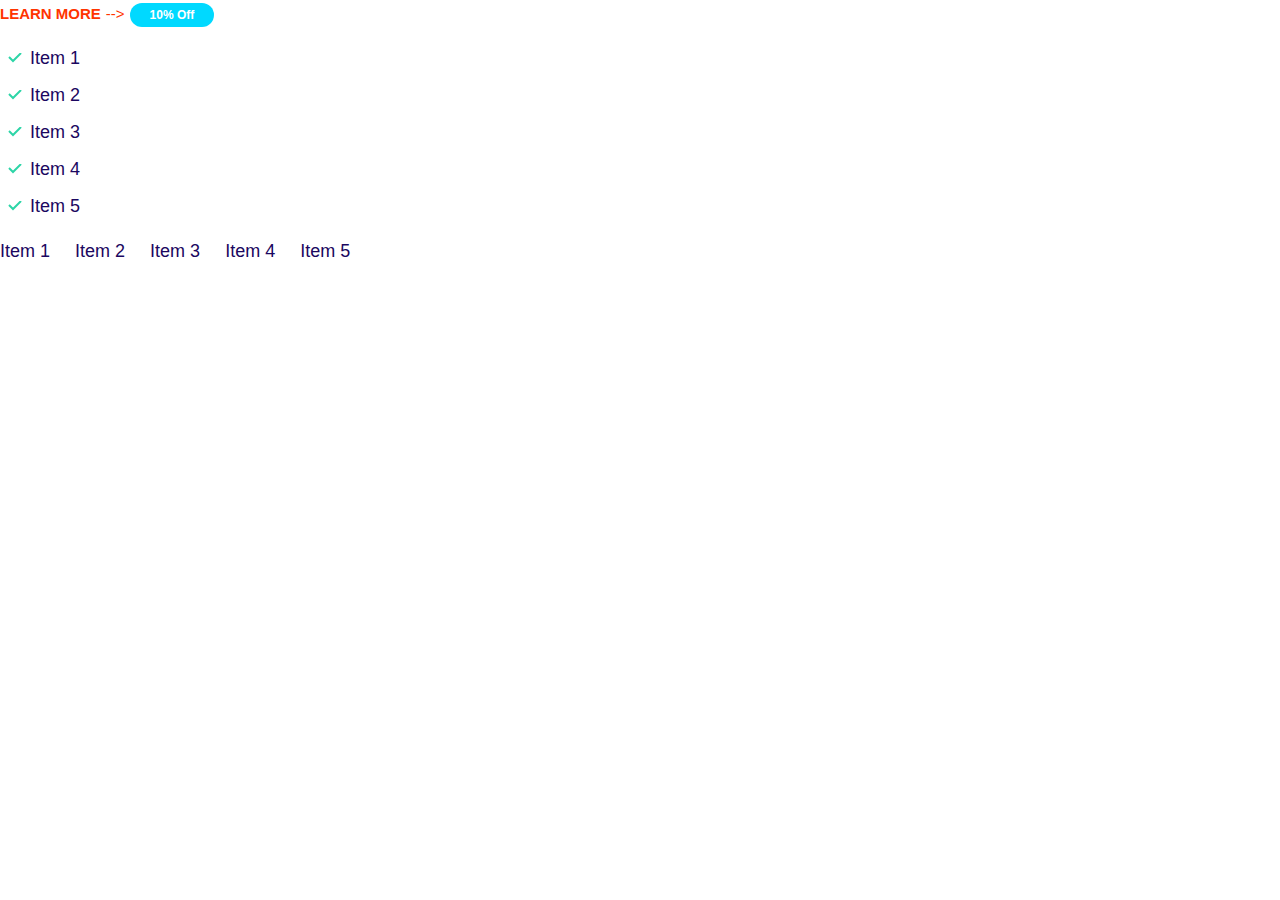
==== index.html @ 7f9cfc70 "Define list styles." ====
<!DOCTYPE html>
<html lang="en">

<head>
    <meta charset="UTF-8">
    <meta http-equiv="X-UA-Compatible" content="IE=edge">
    <meta name="viewport" content="width=device-width, initial-scale=1.0">
    <link rel="stylesheet" href="styles/normalize.css">
    <link rel="stylesheet" href="styles/stylesheet.css">
    <title>Moshify</title>
</head>

<body>
    <a href="http://moshify.com/learn_more" class="link learn-more">learn more</a>
    <span class="badge badge-secondary badge-small">10% Off</span>
    <ul class="list list-tick">
        <li class="list-item">Item 1</li>
        <li class="list-item">Item 2</li>
        <li class="list-item">Item 3</li>
        <li class="list-item">Item 4</li>
        <li class="list-item">Item 5</li>
    </ul>

    <ul class="list list-inline">
        <li class="list-item">Item 1</li>
        <li class="list-item">Item 2</li>
        <li class="list-item">Item 3</li>
        <li class="list-item">Item 4</li>
        <li class="list-item">Item 5</li>
    </ul>
    
</body>

</html>
---- styles/stylesheet.css ----
/* Typography */

:root {
    --primary-color: #2584ff;
    --secondary-color: #00d9ff;
    --accent-color: #ff3400;
    --heading-color: #1b0760;
    --body-color: #918ca4;
}

html {
    font-size: 62.5%;
}

body {
    font-family: Inter, Arial, Helvetica, sans-serif;
    color: var(--body-color);
    font-size: 2.4rem;
    line-height: 1.5;
}

h1,
h2,
h3 {
    color: var(--heading-color);
    margin-bottom: 1rem;
}

h1 {
    font-size: 7rem;
}

h2 {
    font-size: 4rem;
}

h3 {
    font-size: 3rem;
}

p {
    margin-top: 0;
}

/* Links */

.link {
    color: var(--accent-color);
    text-transform: uppercase;
    text-decoration: none;
    font-size: 2rem;
    font-weight: bold;
}

.learn-more::after {
    content: "-->";
    margin-left: 5px;
    transition: margin 0.1s linear;
    font-weight: normal;
}

.learn-more:hover::after {
    margin-left: 10px;
}

/* Badges */

.badge {
    border-radius: 20px;
    font-size: 2rem;
    font-weight: 600;
    padding: 0.5rem 2rem;
    white-space: nowrap;
}

.badge-small {
    font-size: 1.6rem;
}

.badge-primary {
    background-color: var(--primary-color);
    color: white;
}

.badge-secondary {
    background-color: var(--secondary-color);
    color: white;
}

/* Lists */

.list {
    list-style: none;
    padding-left: 0;
    color:var(--heading-color);
}

.list-inline .list-item {
    display: inline-block;
    margin-right: 2rem;
}

.list-tick {
    list-style-image: url("../images/tick.svg");
    padding-left: 3rem;
}

.list-tick .list-item {
    padding-left: 0.5rem;
    margin-bottom: 1rem;
}

@media screen and (min-width: 1024px) {
    /* Typography */

    body {
        font-size: 1.8rem;
    }

    h1 {
        font-size: 8rem;
    }

    h2 {
        font-size: 4rem;
    }

    h3 {
        font-size: 2.4rem;
    }

    /* Links */

    .link {
        font-size: 1.5rem;
    }

    /* Badges */

    .badge {
        font-size: 1.5rem;
    }

    .badge-small {
        font-size: 1.2rem;
    }

    /* Lists */

    .list-tick .list-item {
        padding-left: 0;
    }
}
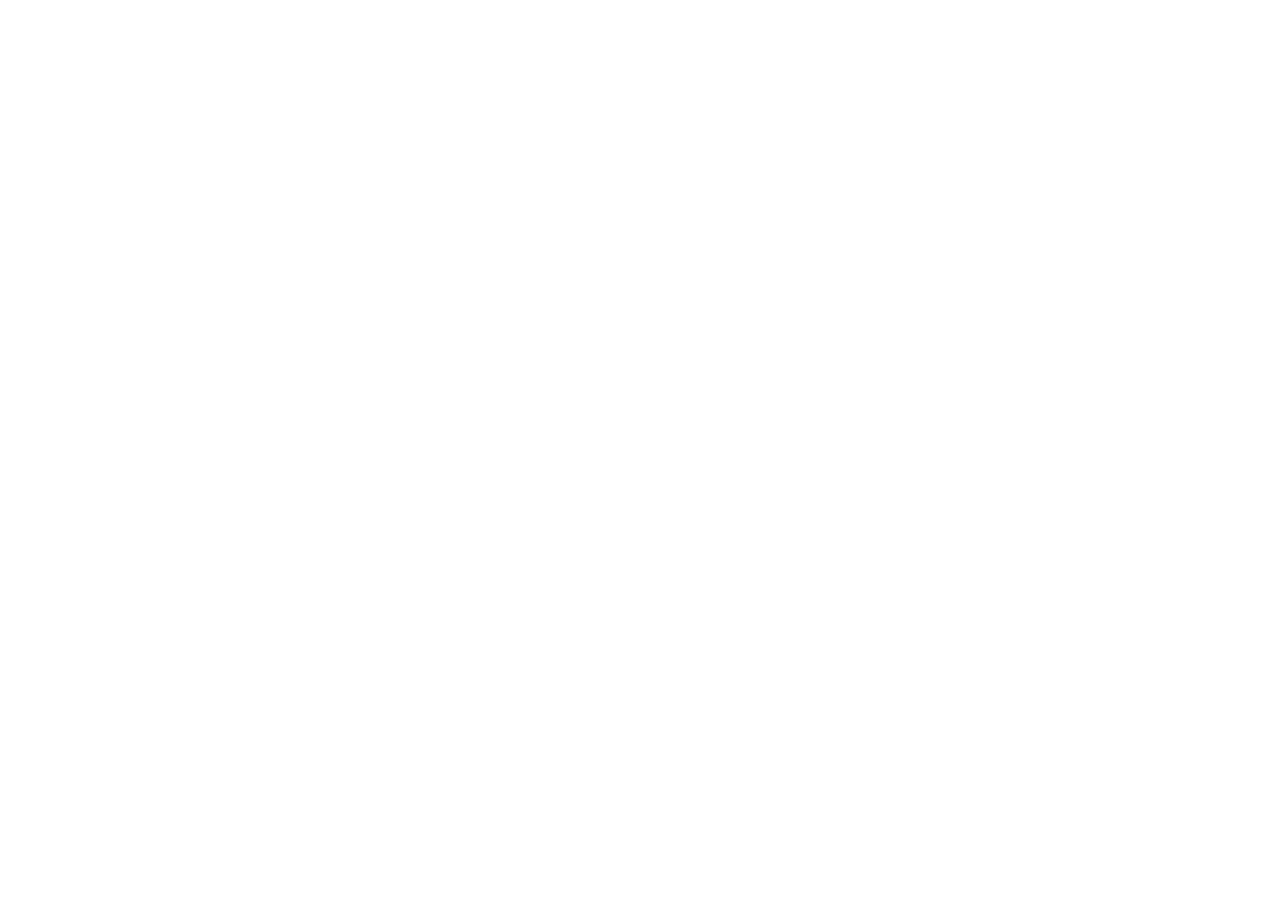
==== commit ea021156: "Added Components sections, added svg component." ====
--- a/index.html
+++ b/index.html
@@ -11,24 +11,7 @@
 </head>
 
 <body>
-    <a href="http://moshify.com/learn_more" class="link learn-more">learn more</a>
-    <span class="badge badge-secondary badge-small">10% Off</span>
-    <ul class="list list-tick">
-        <li class="list-item">Item 1</li>
-        <li class="list-item">Item 2</li>
-        <li class="list-item">Item 3</li>
-        <li class="list-item">Item 4</li>
-        <li class="list-item">Item 5</li>
-    </ul>
-
-    <ul class="list list-inline">
-        <li class="list-item">Item 1</li>
-        <li class="list-item">Item 2</li>
-        <li class="list-item">Item 3</li>
-        <li class="list-item">Item 4</li>
-        <li class="list-item">Item 5</li>
-    </ul>
     
 </body>
 
-</html>+</html >--- a/styles/stylesheet.css
+++ b/styles/stylesheet.css
@@ -92,7 +92,7 @@
 .list {
     list-style: none;
     padding-left: 0;
-    color:var(--heading-color);
+    color: var(--heading-color);
 }
 
 .list-inline .list-item {
@@ -109,6 +109,29 @@
     padding-left: 0.5rem;
     margin-bottom: 1rem;
 }
+
+/* Icons */
+
+.icon {
+    width: 40px;
+    height: 40px;
+}
+
+.icon-primary {
+    fill: var(--primary-color);
+}
+
+.icon-container {
+    background-color: #f3f9fa;
+    width: 64px;
+    height: 64px;
+    border-radius: 50%;
+    display: flex;
+    justify-content: center;
+    align-items: center;
+}
+
+/* The rest of the icon styles will be created as i go through the project */
 
 @media screen and (min-width: 1024px) {
     /* Typography */
@@ -150,4 +173,6 @@
     .list-tick .list-item {
         padding-left: 0;
     }
+
+    /* Icons */
 }
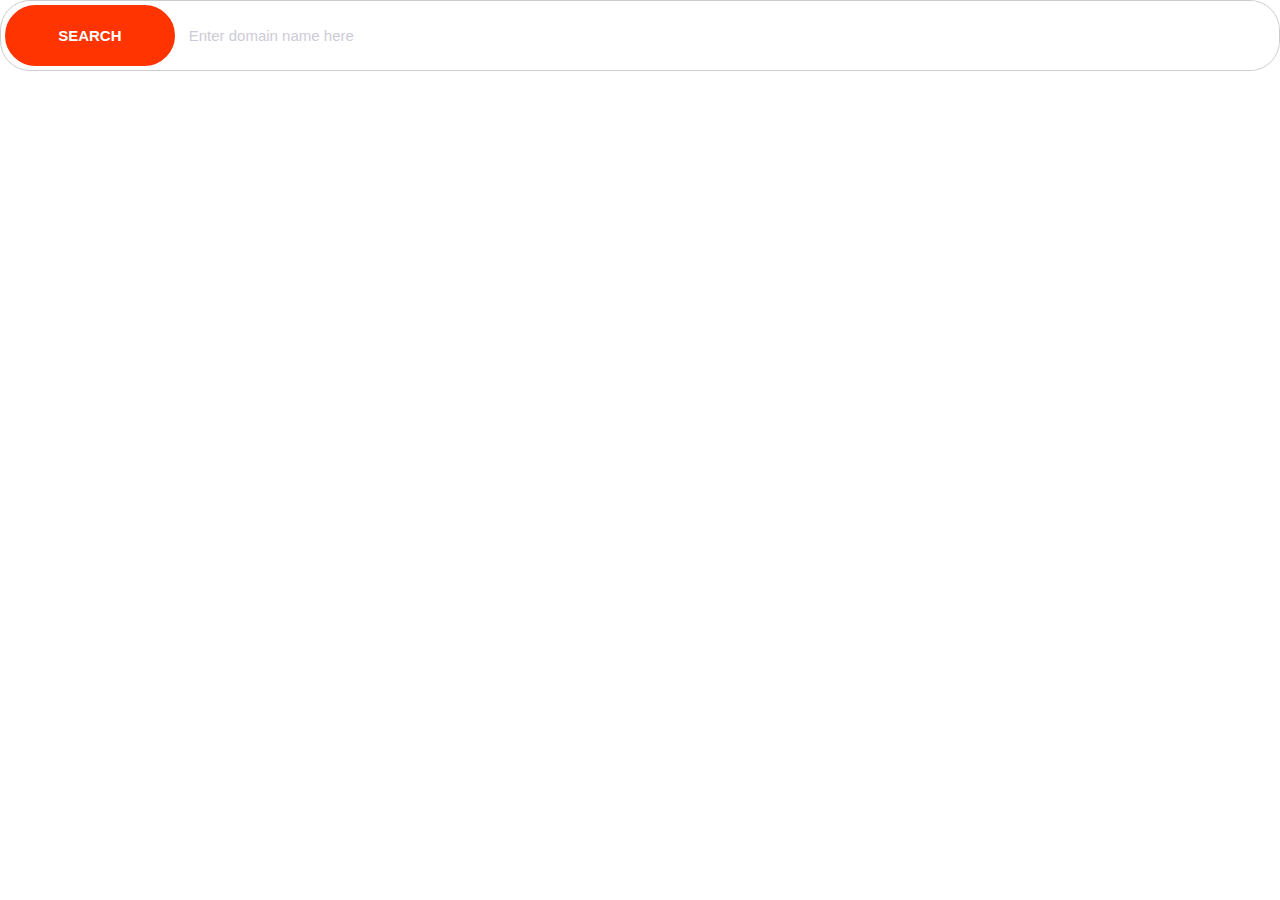
==== commit b6c89f81: "Created input and input group styles." ====
--- a/index.html
+++ b/index.html
@@ -11,7 +11,10 @@
 </head>
 
 <body>
-    
+    <div class="input-group">
+        <button class="btn btn-accent">Search</button>
+        <input type="text" class="input" placeholder="Enter domain name here">
+    </div>
 </body>
 
-</html >+</html>--- a/styles/stylesheet.css
+++ b/styles/stylesheet.css
@@ -1,11 +1,17 @@
+*,
+*::before,
+*::after {
+    box-sizing: border-box;
+}
+
 /* Typography */
-
 :root {
+    --accent-color: #ff3400;
+    --body-color: #918ca4;
+    --border-color: #ccc;
+    --heading-color: #1b0760;
     --primary-color: #2584ff;
     --secondary-color: #00d9ff;
-    --accent-color: #ff3400;
-    --heading-color: #1b0760;
-    --body-color: #918ca4;
 }
 
 html {
@@ -13,8 +19,8 @@
 }
 
 body {
+    color: var(--body-color);
     font-family: Inter, Arial, Helvetica, sans-serif;
-    color: var(--body-color);
     font-size: 2.4rem;
     line-height: 1.5;
 }
@@ -43,20 +49,19 @@
 }
 
 /* Links */
-
 .link {
     color: var(--accent-color);
-    text-transform: uppercase;
-    text-decoration: none;
     font-size: 2rem;
     font-weight: bold;
+    text-decoration: none;
+    text-transform: uppercase;
 }
 
 .learn-more::after {
     content: "-->";
+    font-weight: normal;
     margin-left: 5px;
     transition: margin 0.1s linear;
-    font-weight: normal;
 }
 
 .learn-more:hover::after {
@@ -64,7 +69,6 @@
 }
 
 /* Badges */
-
 .badge {
     border-radius: 20px;
     font-size: 2rem;
@@ -88,11 +92,10 @@
 }
 
 /* Lists */
-
 .list {
+    color: var(--heading-color);
     list-style: none;
     padding-left: 0;
-    color: var(--heading-color);
 }
 
 .list-inline .list-item {
@@ -106,12 +109,11 @@
 }
 
 .list-tick .list-item {
+    margin-bottom: 1rem;
     padding-left: 0.5rem;
-    margin-bottom: 1rem;
 }
 
 /* Icons */
-
 .icon {
     width: 40px;
     height: 40px;
@@ -122,20 +124,105 @@
 }
 
 .icon-container {
+    align-items: center;
     background-color: #f3f9fa;
-    width: 64px;
-    height: 64px;
     border-radius: 50%;
     display: flex;
+    height: 64px;
     justify-content: center;
-    align-items: center;
-}
-
+    width: 64px;
+}
 /* The rest of the icon styles will be created as i go through the project */
 
+/* Buttons */
+.btn {
+    background-color: white;
+    border-radius: 40px;
+    border: 2px solid var(--heading-color);
+    color: var(--heading-color);
+    cursor: pointer;
+    font-size: 1.8rem;
+    font-weight: 600;
+    margin: 1rem 0;
+    outline-color: inherit;
+    padding: 2rem 4vw;
+    text-transform: uppercase;
+    transition: background-color 0.15s linear, border-color 0.15s linear;
+    white-space: nowrap;
+    width: fit-content;
+}
+
+.btn-primary {
+    border: 2px solid var(--heading-color);
+    color: var(--heading-color);
+}
+
+.btn-secondary {
+    background-color: var(--secondary-color);
+    border-color: var(--secondary-color);
+    color: white;
+}
+
+.btn-accent {
+    background-color: var(--accent-color);
+    border-color: var(--accent-color);
+    color: white;
+}
+
+.btn-block {
+    width: 100%;
+    display: inline-block;
+}
+
+.btn-primary:hover {
+    background-color: var(--heading-color);
+    color: white;
+}
+
+.btn-secondary:hover {
+    background-color: var(--primary-color);
+    border-color: var(--primary-color);
+}
+
+.btn-accent:hover {
+    background-color: #ec3000;
+    border-color: #ec3000;
+}
+
+/* Inputs */
+.input {
+    border-radius: 30px;
+    border: 1px solid var(--border-color);
+    color: var(--heading-color);
+    font-size: 2rem;
+    outline: 0;
+    padding: 1.5rem 2.5rem;
+}
+
+::placeholder {
+    color: #cdcbd7;
+}
+
+/* Input Groups */
+.input-group {
+    border-radius: 30px;
+    border: 1px solid var(--border-color);
+    display: flex;
+}
+
+.input-group .input {
+    border: 0;
+    flex-grow: 1;
+    padding: 1.5rem 1rem;
+}
+
+.input-group .btn {
+    margin: 4px;
+}
+
+/* Responsiveness queries */
 @media screen and (min-width: 1024px) {
     /* Typography */
-
     body {
         font-size: 1.8rem;
     }
@@ -153,13 +240,11 @@
     }
 
     /* Links */
-
     .link {
         font-size: 1.5rem;
     }
 
     /* Badges */
-
     .badge {
         font-size: 1.5rem;
     }
@@ -169,10 +254,19 @@
     }
 
     /* Lists */
-
     .list-tick .list-item {
         padding-left: 0;
     }
 
     /* Icons */
-}
+
+    /* Buttons */
+    .btn {
+        font-size: 1.5rem;
+    }
+
+    /* Inputs */
+    .input {
+        font-size: 1.5rem;
+    }
+}
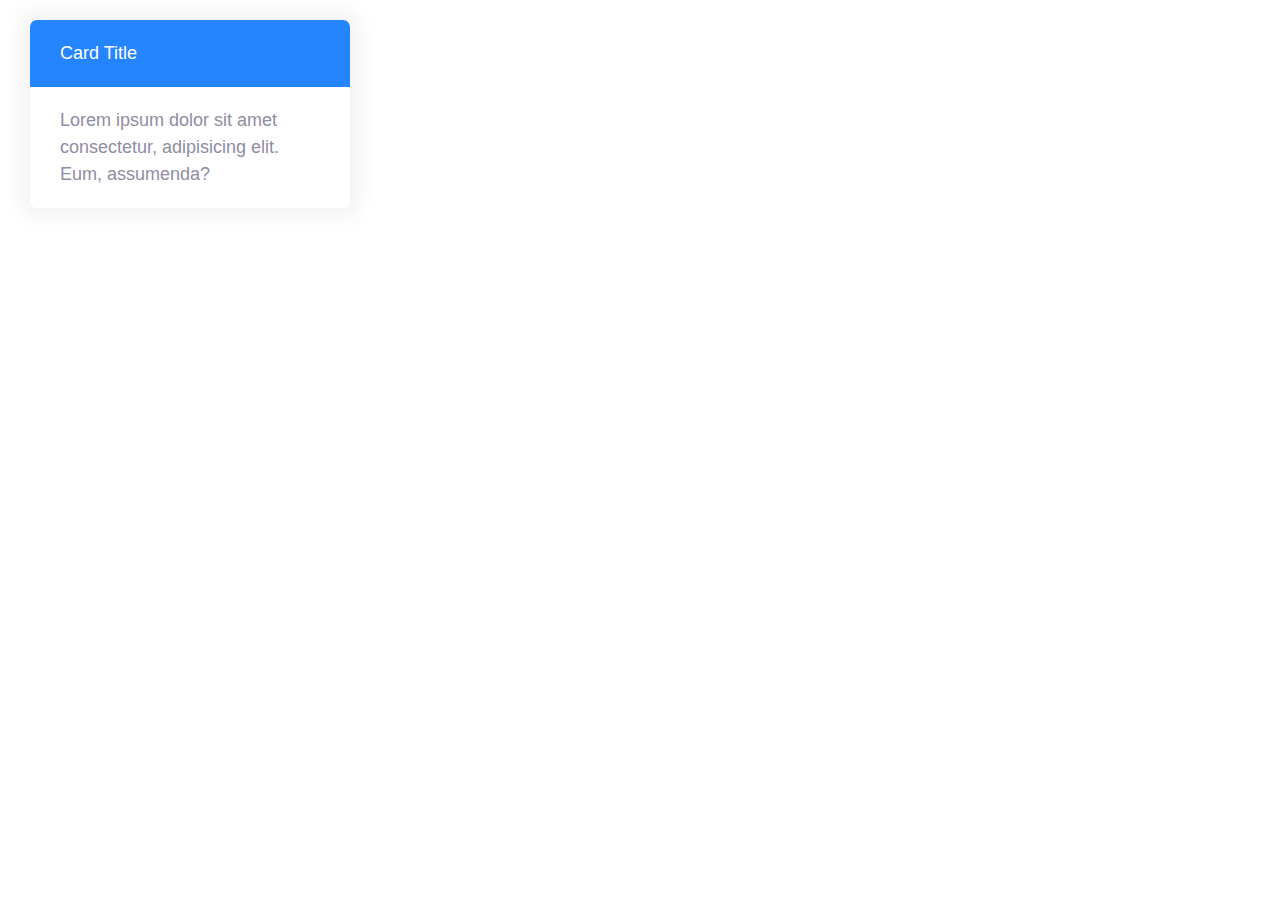
==== commit 0f9fbcc7: "Created card styles." ====
--- a/index.html
+++ b/index.html
@@ -11,10 +11,13 @@
 </head>
 
 <body>
-    <div class="input-group">
-        <button class="btn btn-accent">Search</button>
-        <input type="text" class="input" placeholder="Enter domain name here">
-    </div>
+        <div class="card card-primary">
+            <header class="card-header">Card Title</header>
+            <div class="card-body">
+                Lorem ipsum dolor sit amet consectetur, adipisicing elit. Eum,
+                assumenda?
+            </div>
+        </div>
 </body>
 
 </html>--- a/styles/stylesheet.css
+++ b/styles/stylesheet.css
@@ -220,6 +220,29 @@
     margin: 4px;
 }
 
+.card {
+    border-radius: 7px;
+    box-shadow: 0 0 20px 10px #f3f3f3;
+    overflow: auto;
+    margin: 2rem 3rem;
+    width: 25%;
+}
+
+.card-header,
+.card-body {
+    padding: 2rem 3rem;
+}
+
+.card-primary .card-header {
+    background: var(--primary-color);
+    color: #fff;
+}
+
+.card-secondary .card-header {
+    background: var(--secondary-color);
+    color: #fff;
+}
+
 /* Responsiveness queries */
 @media screen and (min-width: 1024px) {
     /* Typography */
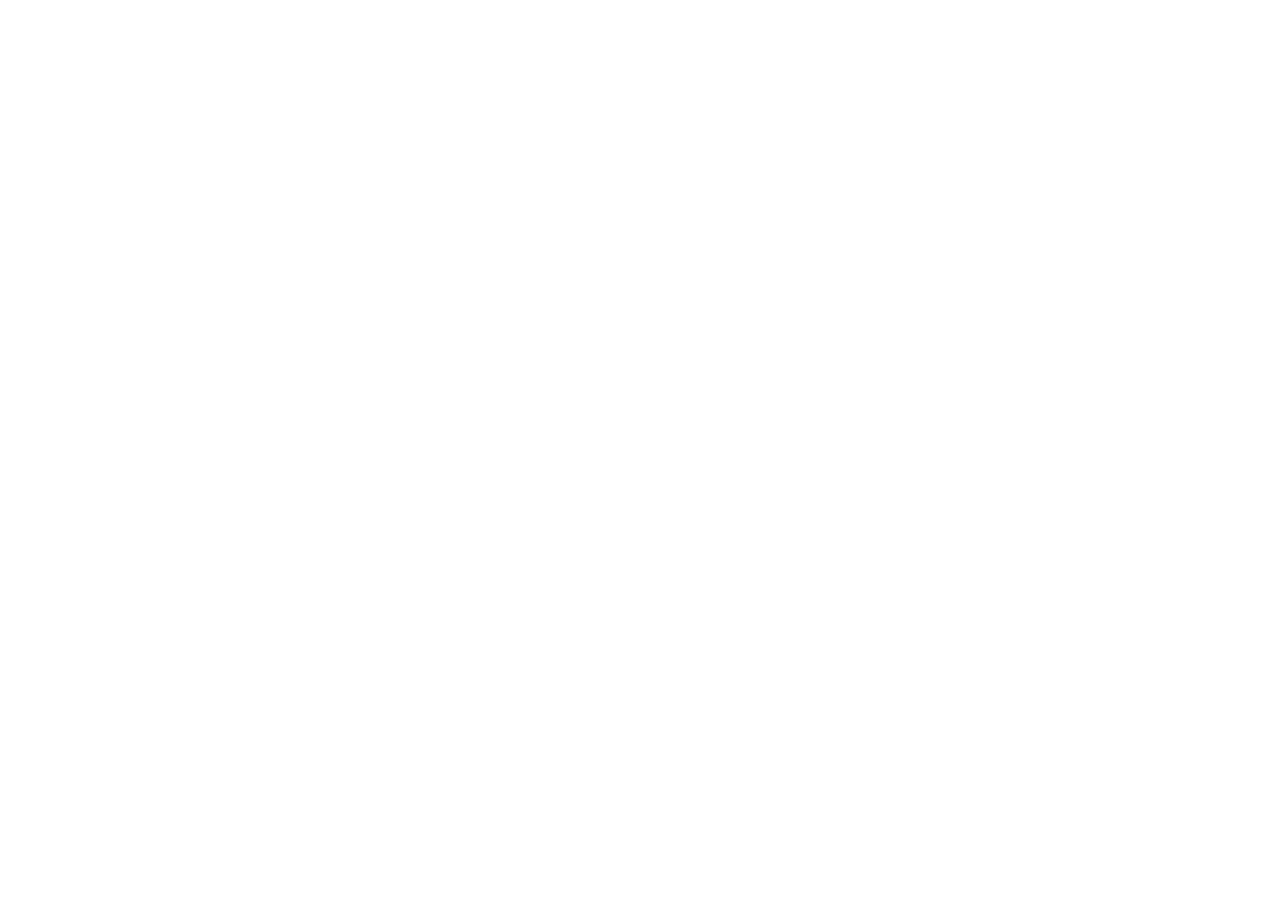
==== commit b7774dd5: "Finished plans and popular plan badge" ====
--- a/index.html
+++ b/index.html
@@ -11,13 +11,7 @@
 </head>
 
 <body>
-        <div class="card card-primary">
-            <header class="card-header">Card Title</header>
-            <div class="card-body">
-                Lorem ipsum dolor sit amet consectetur, adipisicing elit. Eum,
-                assumenda?
-            </div>
-        </div>
+    
 </body>
 
 </html>--- a/styles/stylesheet.css
+++ b/styles/stylesheet.css
@@ -73,6 +73,7 @@
     border-radius: 20px;
     font-size: 2rem;
     font-weight: 600;
+    line-height: 1.5rem;
     padding: 0.5rem 2rem;
     white-space: nowrap;
 }
@@ -220,12 +221,13 @@
     margin: 4px;
 }
 
+/* Cards */
 .card {
     border-radius: 7px;
     box-shadow: 0 0 20px 10px #f3f3f3;
-    overflow: auto;
+    overflow: hidden;
     margin: 2rem 3rem;
-    width: 25%;
+    width: 85%;
 }
 
 .card-header,
@@ -241,6 +243,58 @@
 .card-secondary .card-header {
     background: var(--secondary-color);
     color: #fff;
+}
+
+/* Plans */
+.plan-name {
+    color: white;
+    margin: 0;
+    font-weight: 500;
+    font-size: 2.4rem;
+}
+
+.plan-price {
+    font-size: 5rem;
+}
+
+.plan-billing-cycle {
+    font-size: 2rem;
+    font-weight: 300;
+    opacity: 0.8;
+    margin-right: 1rem;
+}
+
+.plan-description {
+    font-size: 2rem;
+    font-weight: 300;
+    letter-spacing: 1px;
+    display: block;
+}
+
+.plan .list-item {
+    margin-bottom: 2rem;
+}
+
+.plan-popular .card-header {
+    position: relative;
+}
+
+.card-primary .badge-primary {
+    background: #126de4;
+}
+
+.card-secondary .badge-secondary {
+    background: #02cdf1;
+}
+
+.plan-popular .card-header::before {
+    content: url(../images/popular.svg);
+    display: inline-block;
+    position: absolute;
+    right: 5%;
+    top: -6px;
+    width: 36px;
+    z-index: 1;
 }
 
 /* Responsiveness queries */
@@ -273,7 +327,7 @@
     }
 
     .badge-small {
-        font-size: 1.2rem;
+        font-size: 1.3rem;
     }
 
     /* Lists */
@@ -292,4 +346,8 @@
     .input {
         font-size: 1.5rem;
     }
-}
+
+    .card {
+        width: 20%;
+    }
+}
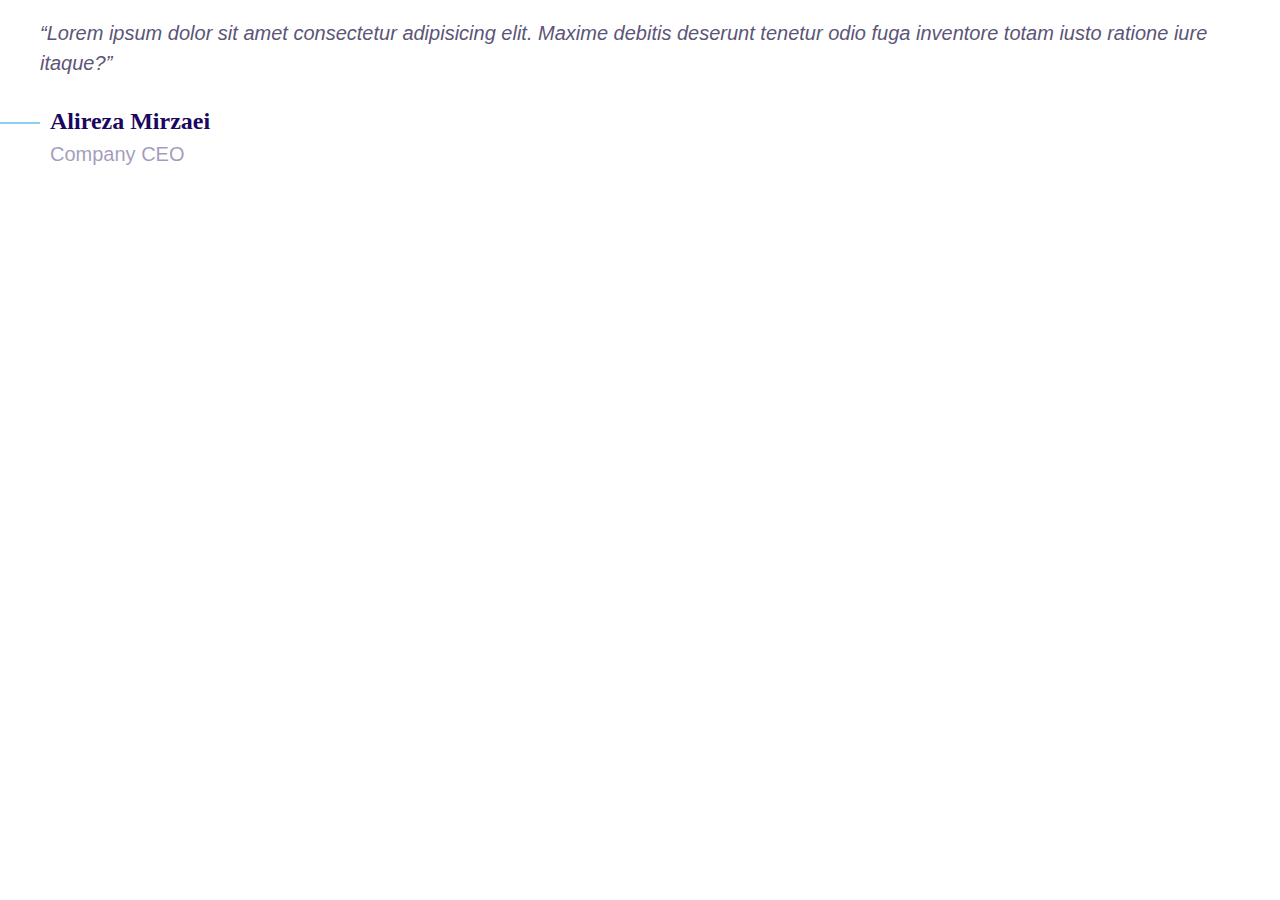
==== commit 59179aae: "Finished Quote section" ====
--- a/index.html
+++ b/index.html
@@ -11,7 +11,24 @@
 </head>
 
 <body>
-    
+    <div class="quote">
+        <blockquote>
+            <p class="quote-text">Lorem ipsum dolor sit amet consectetur adipisicing elit. Maxime debitis deserunt
+                tenetur
+                odio fuga inventore totam iusto ratione iure itaque?</p>
+        </blockquote>
+        <footer class="media">
+            <div class="media-image">
+                <svg class="icon icon-primary media-icon quote-line">
+                    <use xlink:href="images/sprite.svg#line"></use>
+                </svg>
+            </div>
+            <div class="media-body">
+                <h3 class="media-title">Alireza Mirzaei</h3>
+                <p class="quote-org">Company CEO</p>
+            </div>
+        </footer>
+    </div>
 </body>
 
 </html>--- a/styles/stylesheet.css
+++ b/styles/stylesheet.css
@@ -4,10 +4,21 @@
     box-sizing: border-box;
 }
 
+/* Fonts */
+@font-face {
+    font-family: "Inter";
+    font-style: italic;
+    font-weight: 400;
+    font-display: swap;
+    src: url("Inter-Italic.woff2") format("woff2"),
+        url("Inter-Italic.woff") format("woff");
+}
+
 /* Typography */
 :root {
     --accent-color: #ff3400;
     --body-color: #918ca4;
+    --body-color-darker: #5c5577;
     --border-color: #ccc;
     --heading-color: #1b0760;
     --primary-color: #2584ff;
@@ -223,7 +234,7 @@
 
 /* Cards */
 .card {
-    border-radius: 7px;
+    border-radius: 1.5rem;
     box-shadow: 0 0 20px 10px #f3f3f3;
     overflow: hidden;
     margin: 2rem 3rem;
@@ -296,6 +307,58 @@
     width: 36px;
     z-index: 1;
 }
+/* Media */
+.media {
+    display: flex;
+    flex-direction: row;
+}
+
+.media-body {
+    margin: 0 2rem 1rem 1rem;
+}
+
+.media-body h3 {
+    margin-bottom: 0;
+}
+
+.media-icon {
+    margin-top: 2.5rem;
+}
+
+/* Quotes */
+
+.quote-text,
+.quote-text::before,
+.quote-text::after {
+    color: var(--body-color-darker);
+    font-size: 3rem;
+    font-style: italic;
+}
+
+.quote-text::before {
+    content: open-quote;
+}
+
+.quote-text::after {
+    content: close-quote;
+}
+
+.quote .media-title {
+    font-family: Montserrat;
+    margin-bottom: 0;
+    margin-top: 0.5rem;
+}
+
+.quote .media-body p {
+    color: var(--heading-color);
+    font-size: 2rem;
+    opacity: 0.4;
+}
+
+.quote-line {
+    position: relative;
+    bottom: 2rem;
+}
 
 /* Responsiveness queries */
 @media screen and (min-width: 1024px) {
@@ -350,4 +413,19 @@
     .card {
         width: 20%;
     }
-}
+
+    /*Quotes*/
+    .quote-text,
+    .quote-text::before,
+    .quote-text::after {
+        font-size: 2rem;
+    }
+
+    .quote .media-title {
+        font-size: 2.4rem;
+    }
+
+    .quote-org {
+        font-size: 1.6rem;
+    }
+}
